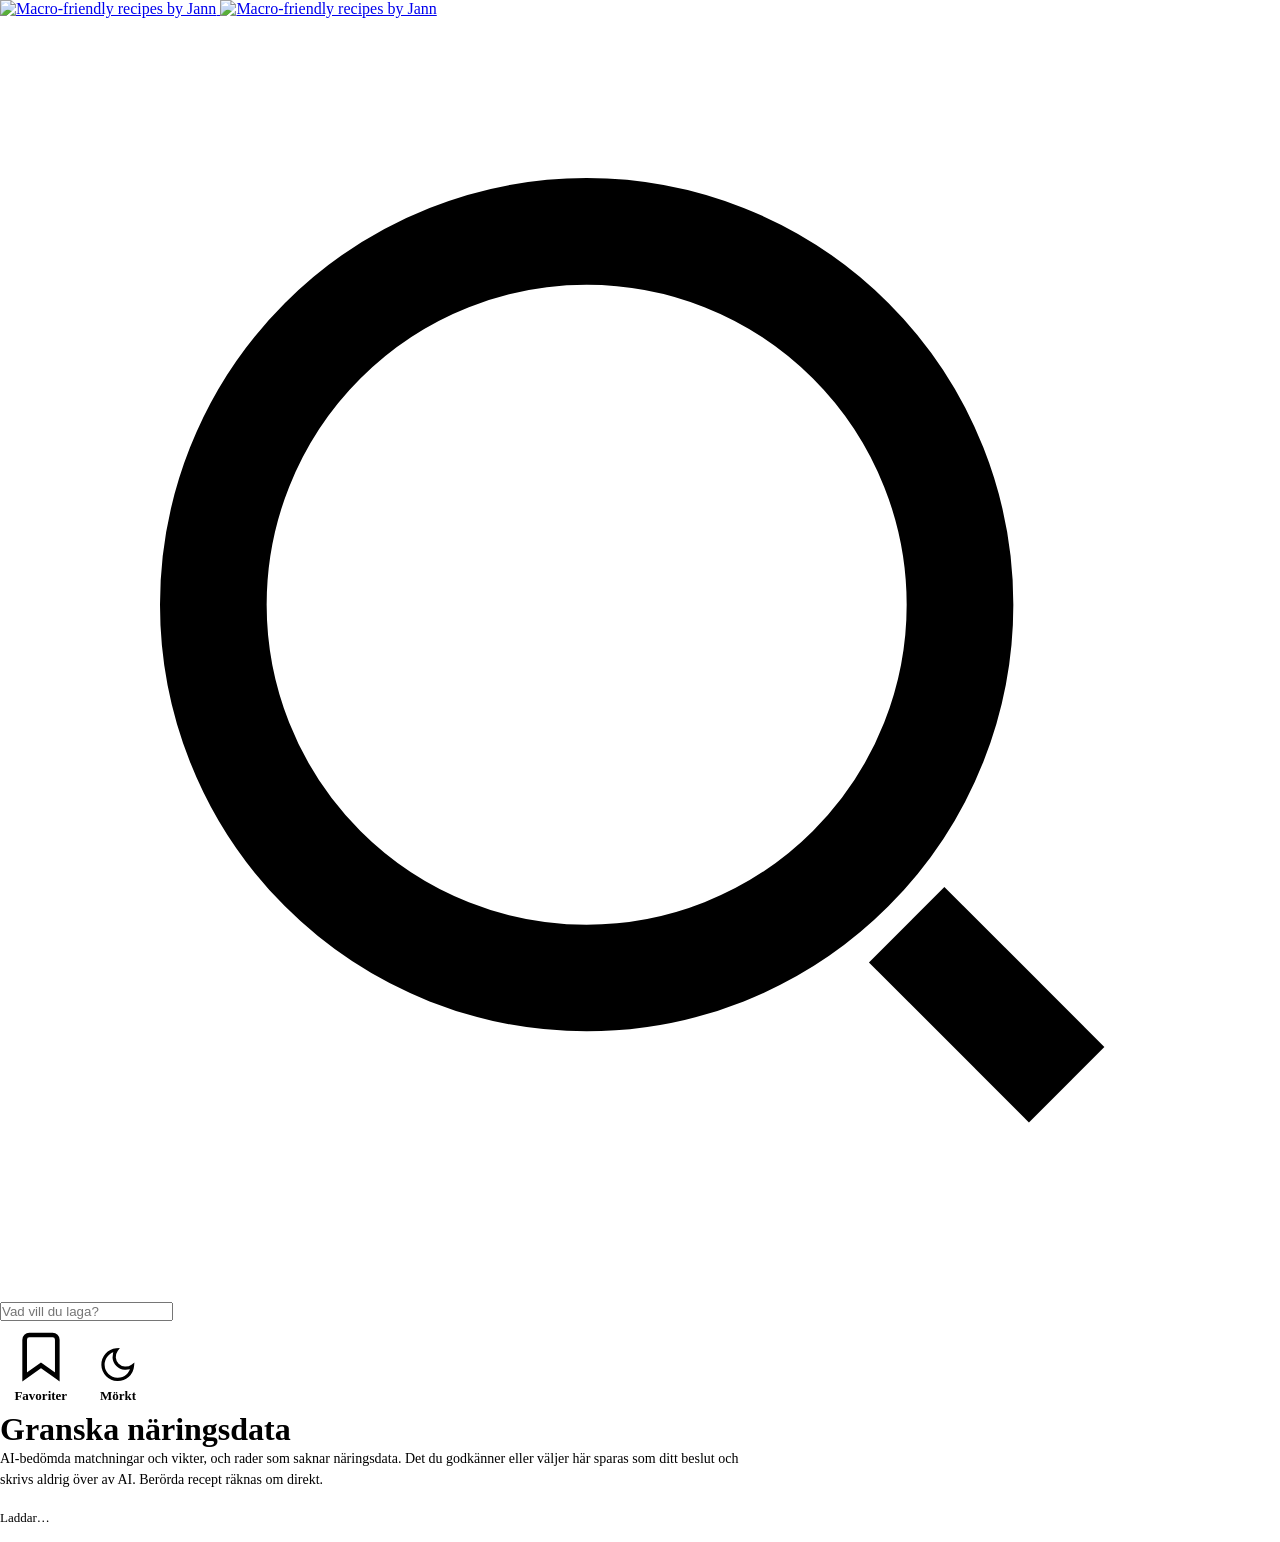
==== recept/granska.html @ 81b66107 "Replace nutrition save gate with confidence levels and a review page (fas 3). Recipes now save with " ====
<!DOCTYPE html>
<html lang="sv">
<head>
<meta charset="UTF-8">
<meta name="viewport" content="width=device-width, initial-scale=1.0">
<title>Granska näringsdata — Macro-friendly recipes</title>
<script src="/theme.js"></script>
<link rel="stylesheet" href="https://api.fontshare.com/v2/css?f[]=cabinet-grotesk@400,500,600,700&display=swap">
<link rel="stylesheet" href="/fonts.css">
<link rel="stylesheet" href="/site-shell.css">
<style>
  *, *::before, *::after { box-sizing: border-box; margin: 0; padding: 0; }
  :root, [data-theme="light"] { --radius: 8px; }
  [data-theme="dark"] { --radius: 8px; }
  body { background: var(--bg2); color: var(--text); min-height: 100vh; }
  .review-content { max-width: 760px; }
  .review-intro { font-size: 0.875rem; color: var(--text2); line-height: 1.5; margin-bottom: 1.25rem; }
  .review-status { font-size: 0.8125rem; color: var(--text2); min-height: 1.2em; margin-bottom: 1rem; }
  .review-status.err { color: #c0392b; }
  .review-section { margin-bottom: 2rem; }
  .review-section h2 { font-size: 1rem; font-weight: 700; margin-bottom: 0.25rem; }
  .review-section-hint { font-size: 0.8125rem; color: var(--text2); margin-bottom: 0.75rem; line-height: 1.45; }
  .review-empty { font-size: 0.8125rem; color: var(--text3); }
  .review-card {
    background: var(--bg); border: 0.5px solid var(--border); border-radius: var(--radius);
    padding: 0.85rem 0.95rem; margin-bottom: 0.6rem;
  }
  .review-card.is-done { opacity: 0.5; }
  .review-line { font-weight: 600; font-size: 0.9375rem; }
  .review-unit { font-weight: 400; color: var(--text2); font-size: 0.8125rem; margin-left: 0.35rem; }
  .review-food { font-size: 0.8125rem; margin-top: 0.3rem; line-height: 1.45; }
  .review-food-name { font-weight: 600; }
  .review-per100 { color: var(--text2); }
  .review-tag {
    display: inline-block; font-size: 0.6875rem; font-weight: 600; padding: 0.05rem 0.4rem;
    border-radius: 999px; margin-left: 0.35rem; vertical-align: 1px;
    background: color-mix(in srgb, #c47a00 16%, var(--bg2)); color: #a05a00;
  }
  [data-theme="dark"] .review-tag { color: #e0a04a; }
  .review-note { font-size: 0.75rem; color: var(--text2); margin-top: 0.3rem; font-style: italic; }
  .review-recipes { font-size: 0.75rem; color: var(--text3); margin-top: 0.35rem; }
  .review-recipes a { color: var(--text2); }
  .review-actions { display: flex; flex-wrap: wrap; align-items: center; gap: 0.5rem; margin-top: 0.65rem; }
  button {
    font: inherit; font-size: 0.8125rem; font-weight: 600; padding: 0.45rem 0.8rem;
    border-radius: var(--radius); border: 0.5px solid var(--border2); background: var(--bg); color: var(--text); cursor: pointer;
  }
  button.primary { background: var(--info); color: #fff; border-color: var(--info); }
  button:disabled { opacity: 0.55; cursor: default; }
  input[type=text], input[type=number] {
    font: inherit; font-size: 0.875rem; padding: 0.45rem 0.6rem;
    border: 0.5px solid var(--border2); border-radius: var(--radius); background: var(--bg); color: var(--text);
  }
  input[type=number] { width: 6.5rem; }
  .review-search { margin-top: 0.6rem; }
  .review-search input[type=text] { width: 100%; }
  .review-weight-row { display: flex; align-items: center; gap: 0.4rem; flex-wrap: wrap; font-size: 0.8125rem; margin-top: 0.5rem; }
  .review-weight-row--inline { margin-top: 0; }
  .review-results { margin-top: 0.35rem; border: 0.5px solid var(--border); border-radius: var(--radius); overflow: hidden; }
  .review-results:empty { display: none; }
  .review-result {
    display: block; width: 100%; text-align: left; border: 0; border-radius: 0; font-weight: 500;
    border-bottom: 0.5px solid var(--border); padding: 0.5rem 0.65rem;
  }
  .review-result:last-child { border-bottom: 0; }
  .review-result:hover, .review-result:focus { background: var(--bg3); outline: none; }
  .review-result-meta { display: block; font-size: 0.6875rem; color: var(--text2); font-weight: 400; margin-top: 0.1rem; }
  .hidden { display: none !important; }
</style>
</head>
<body data-page="review">
<div class="site-shell">
  <div class="admin-bar">
    <div class="admin-bar-inner"></div>
  </div>
  <header class="site-top" id="site-top">
    <div class="site-top-bar">
      <div class="site-brand">
        <a href="/" class="site-brand-link">
          <img src="/images/logo-light.png" alt="Macro-friendly recipes by Jann" class="site-logo site-logo-light" width="1024" height="262">
          <img src="/images/logo-dark.png" alt="Macro-friendly recipes by Jann" class="site-logo site-logo-dark" width="1024" height="262">
        </a>
      </div>
      <div class="site-search">
        <svg class="site-search-icon" viewBox="0 0 24 24" fill="none" stroke="currentColor" stroke-width="2" aria-hidden="true"><circle cx="11" cy="11" r="7"/><path d="M20 20l-3-3"/></svg>
        <input type="search" id="recipe-search" class="site-search-input" placeholder="Vad vill du laga?" autocomplete="off" enterkeyhint="search">
      </div>
      <div class="site-actions">
        <button type="button" id="favorites-toggle-btn" class="site-action-btn" aria-label="Favoriter">
          <svg class="site-action-icon" viewBox="0 0 24 24" fill="none" stroke="currentColor" stroke-width="2" aria-hidden="true"><path d="M19 21l-7-5-7 5V5a2 2 0 0 1 2-2h10a2 2 0 0 1 2 2z"/></svg>
          Favoriter
        </button>
        <button type="button" id="theme-toggle-btn" class="site-action-btn" aria-label="Byt tema">
          <svg class="site-action-icon" viewBox="0 0 24 24" fill="none" stroke="currentColor" stroke-width="2" aria-hidden="true"><path d="M21 12.79A9 9 0 1 1 11.21 3 7 7 0 0 0 21 12.79z"/></svg>
          <span id="theme-toggle-label">Mörkt</span>
        </button>
      </div>
    </div>
    <div class="site-nav-row">
      <nav class="browse-nav" id="browse-nav" aria-label="Bläddra recept"></nav>
    </div>
  </header>
</div>
<main class="page-body">
  <div class="review-content">
    <h1 class="page-heading">Granska näringsdata</h1>
    <p class="review-intro">AI-bedömda matchningar och vikter, och rader som saknar näringsdata. Det du godkänner eller väljer här sparas som ditt beslut och skrivs aldrig över av AI. Berörda recept räknas om direkt.</p>
    <p class="review-status" id="review-status" role="status">Laddar…</p>
    <div id="review-root"></div>
  </div>
</main>
<script src="/browse-nav.js"></script>
<script src="/site-shell.js"></script>
<script src="/granska.js"></script>
</body>
</html>
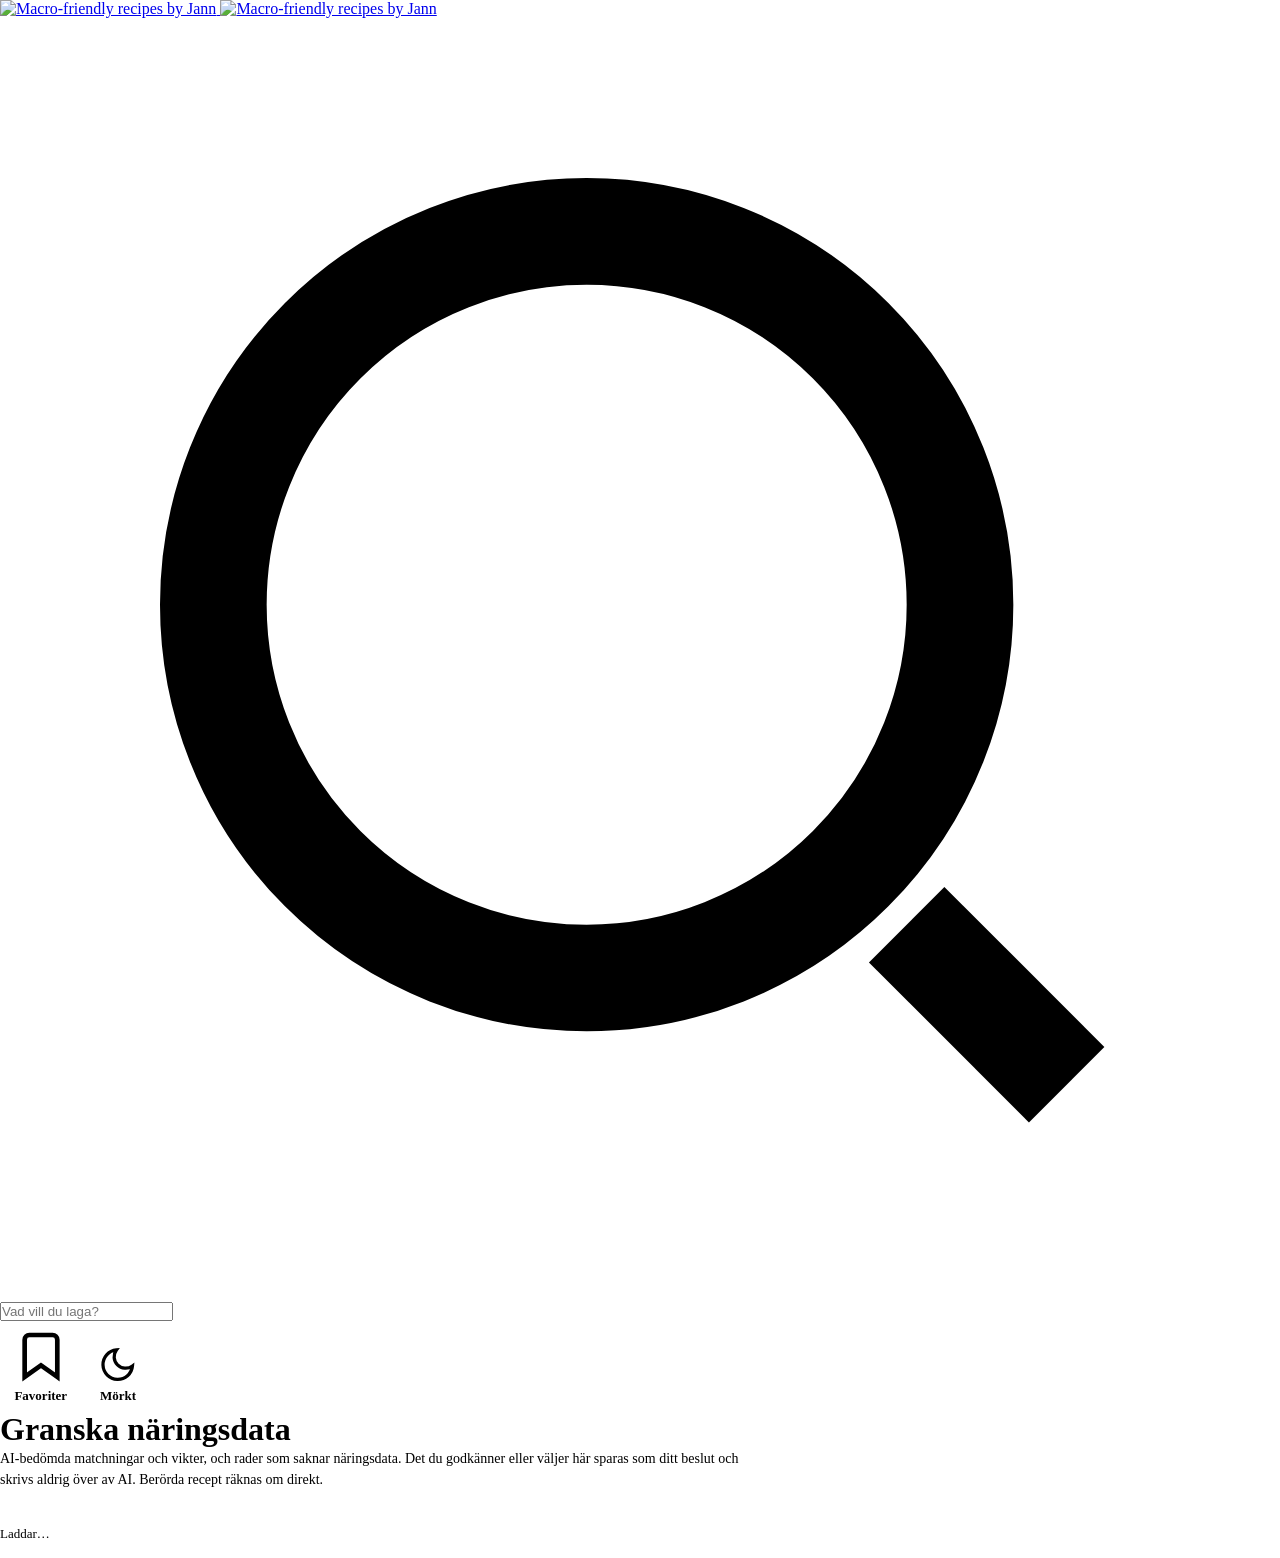
==== commit e014d949: "Add recipe macro checks: rules, independent AI estimate and verified stamp. Co-Authored-By: Claude O" ====
--- a/recept/granska.html
+++ b/recept/granska.html
@@ -65,6 +65,66 @@
   .review-result:last-child { border-bottom: 0; }
   .review-result:hover, .review-result:focus { background: var(--bg3); outline: none; }
   .review-result-meta { display: block; font-size: 0.6875rem; color: var(--text2); font-weight: 400; margin-top: 0.1rem; }
+  .review-tag--own { background: color-mix(in srgb, var(--info) 14%, var(--bg2)); color: var(--info); }
+  [data-theme="dark"] .review-tag--own { color: var(--info); }
+  .review-own-btn {
+    margin-top: 0.5rem; border: 0; background: none; padding: 0.2rem 0; color: var(--info); font-weight: 500;
+  }
+  .review-card--new { background: none; border-style: dashed; padding: 0.6rem; }
+  .review-card--new > button { border: 0; background: none; color: var(--info); }
+  .review-food-form { margin-top: 0.75rem; padding-top: 0.75rem; border-top: 0.5px solid var(--border); }
+  .review-form-caption { font-size: 0.75rem; color: var(--text2); margin: 0.65rem 0 0.35rem; }
+  .review-form-row { display: flex; align-items: center; gap: 0.45rem; font-size: 0.8125rem; }
+  .review-form-row > span:first-child { min-width: 6.5rem; color: var(--text2); }
+  .review-form-row--name input { flex: 1; min-width: 0; }
+  .review-form-grid { display: grid; grid-template-columns: repeat(auto-fill, minmax(15rem, 1fr)); gap: 0.45rem 1rem; }
+  .review-form-unit { color: var(--text3); font-size: 0.75rem; }
+  .review-form-check:empty { display: none; }
+  .audit { margin-bottom: 2.25rem; }
+  .audit h2 { font-size: 1rem; font-weight: 700; margin-bottom: 0.25rem; }
+  .audit-summary { display: flex; flex-wrap: wrap; gap: 0.4rem; margin: 0.6rem 0 0.75rem; }
+  .audit-toolbar { display: flex; flex-wrap: wrap; gap: 0.5rem; align-items: center; margin-bottom: 0.75rem; }
+  .audit-progress { font-size: 0.8125rem; color: var(--text2); }
+  .audit-chip {
+    display: inline-flex; align-items: center; gap: 0.25rem; font-size: 0.75rem; font-weight: 600;
+    padding: 0.15rem 0.55rem; border-radius: 999px; background: var(--bg3); color: var(--text2);
+  }
+  .audit-chip--flagged { background: color-mix(in srgb, #c0392b 14%, var(--bg2)); color: #b03a2e; }
+  .audit-chip--stale, .audit-chip--unchecked { background: color-mix(in srgb, #c47a00 16%, var(--bg2)); color: #a05a00; }
+  .audit-chip--ok { background: color-mix(in srgb, var(--info) 14%, var(--bg2)); color: var(--info); }
+  .audit-chip--verified { background: color-mix(in srgb, #2e8b57 16%, var(--bg2)); color: #23734a; }
+  [data-theme="dark"] .audit-chip--flagged { color: #ef8a7e; }
+  [data-theme="dark"] .audit-chip--stale, [data-theme="dark"] .audit-chip--unchecked { color: #e0a04a; }
+  [data-theme="dark"] .audit-chip--verified { color: #6fcf97; }
+  .audit-head { display: flex; justify-content: space-between; gap: 0.75rem; align-items: baseline; flex-wrap: wrap; }
+  .audit-head a { color: inherit; text-decoration: none; }
+  .audit-head a:hover { text-decoration: underline; }
+  .audit-macros { font-size: 0.8125rem; margin-top: 0.35rem; line-height: 1.5; }
+  .audit-macros .audit-diff { font-weight: 600; }
+  .audit-diff--off { color: #b03a2e; }
+  [data-theme="dark"] .audit-diff--off { color: #ef8a7e; }
+  .audit-issues { list-style: none; margin-top: 0.45rem; font-size: 0.8125rem; }
+  .audit-issues li { padding: 0.15rem 0; }
+  .audit-issues li::before { content: '• '; color: var(--text3); }
+  .audit-issue--error { color: #b03a2e; }
+  [data-theme="dark"] .audit-issue--error { color: #ef8a7e; }
+  .audit-rows { width: 100%; border-collapse: collapse; margin-top: 0.6rem; font-size: 0.75rem; }
+  .audit-rows th { text-align: left; font-weight: 600; color: var(--text2); padding: 0.25rem 0.4rem 0.25rem 0; border-bottom: 0.5px solid var(--border); }
+  .audit-rows td { padding: 0.35rem 0.4rem 0.35rem 0; border-bottom: 0.5px solid var(--border); vertical-align: top; }
+  .audit-rows td.num { white-space: nowrap; }
+  .audit-rows tr.is-off td:first-child { font-weight: 600; }
+  .audit-rows .review-note { margin-top: 0.15rem; }
+  .audit-row-btn { font-size: 0.6875rem; padding: 0.2rem 0.45rem; margin-top: 0.25rem; }
+  .audit-table-wrap { overflow-x: auto; }
+  .audit-verified-list { font-size: 0.8125rem; color: var(--text2); line-height: 1.6; }
+  .audit-verified-list a { color: var(--text); }
+  .audit-verified-list { margin-top: 0.4rem; }
+  .audit-compact-row {
+    display: flex; justify-content: space-between; align-items: center; gap: 0.75rem;
+    padding: 0.3rem 0; border-bottom: 0.5px solid var(--border);
+  }
+  .audit-compact-row:last-child { border-bottom: 0; }
+  .audit-compact-row .audit-row-btn { margin-top: 0; flex-shrink: 0; }
   .hidden { display: none !important; }
 </style>
 </head>
@@ -105,6 +165,7 @@
   <div class="review-content">
     <h1 class="page-heading">Granska näringsdata</h1>
     <p class="review-intro">AI-bedömda matchningar och vikter, och rader som saknar näringsdata. Det du godkänner eller väljer här sparas som ditt beslut och skrivs aldrig över av AI. Berörda recept räknas om direkt.</p>
+    <section class="audit" id="audit-root" aria-labelledby="audit-heading"></section>
     <p class="review-status" id="review-status" role="status">Laddar…</p>
     <div id="review-root"></div>
   </div>
@@ -112,5 +173,6 @@
 <script src="/browse-nav.js"></script>
 <script src="/site-shell.js"></script>
 <script src="/granska.js"></script>
+<script src="/granska-kontroll.js"></script>
 </body>
 </html>
